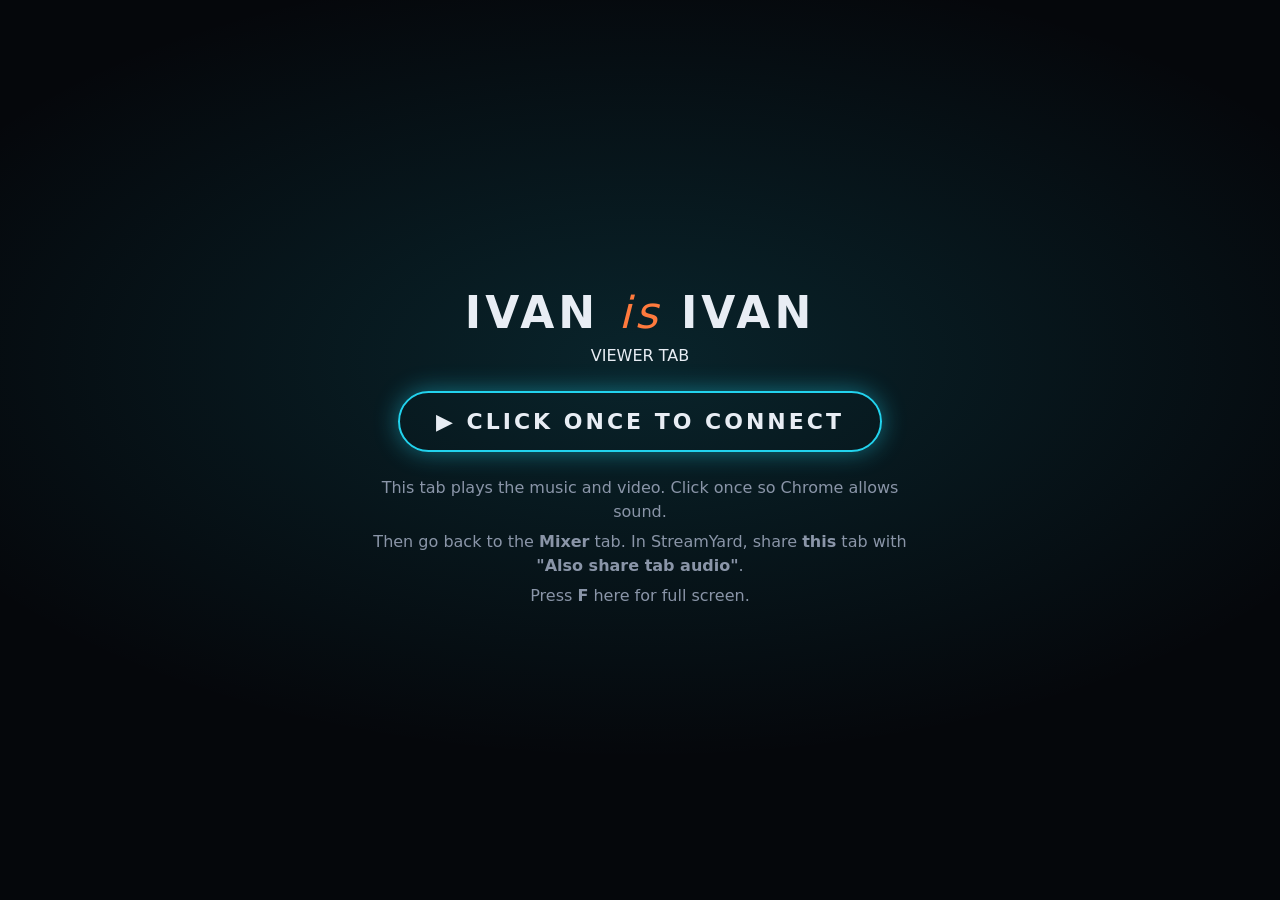
==== ivan-is-ivan-mixer/viewer.html @ f8970349 "v3.2.2: Ivan icon for the desktop button and browser tabs Co-Authored-By: Claude Opus 5.5 <noreply@a" ====
<!doctype html>
<html lang="en">
<head>
<meta charset="utf-8">
<meta name="viewport" content="width=device-width, initial-scale=1">
<link rel="icon" href="icon.png">
<title>Ivan is Ivan — VIEWER (share this tab)</title>
<style>
  html, body { margin: 0; height: 100%; background: #000; overflow: hidden; font-family: "Segoe UI", system-ui, sans-serif; color: #e8edf4; }
  body.idle { cursor: none; }
  .vid { position: fixed; inset: 0; opacity: 0; transition: opacity .25s; background: #000; }
  .vid iframe, .vid > div { position: absolute; inset: 0; width: 100%; height: 100%; border: 0; pointer-events: none; }
  .badge {
    --cc: #22d3ee; position: fixed; z-index: 10; left: 2.5vw; bottom: 4vh; max-width: min(60vw, 720px);
    display: flex; align-items: center; gap: 14px; padding: 10px 22px 10px 10px;
    background: rgba(6, 8, 12, .78); backdrop-filter: blur(8px);
    border: 2px solid color-mix(in srgb, var(--cc) 70%, transparent); border-radius: 60px;
    box-shadow: 0 10px 30px rgba(0, 0, 0, .55), 0 0 24px color-mix(in srgb, var(--cc) 30%, transparent);
  }
  .badge.hidden { display: none; }
  .badge.enter { animation: badgeIn .7s cubic-bezier(.2, .8, .2, 1); }
  .badge img { width: clamp(48px, 5.5vw, 84px); aspect-ratio: 1; border-radius: 50%; object-fit: cover; flex: none; border: 3px solid var(--cc); background: #111; }
  .badge .txt { min-width: 0; }
  .badge .name { font-size: clamp(16px, 1.9vw, 30px); font-weight: 800; white-space: nowrap; overflow: hidden; text-overflow: ellipsis; text-shadow: 0 2px 8px #000; }
  .badge .song { font-size: clamp(12px, 1.25vw, 20px); color: #d5dce6; white-space: nowrap; overflow: hidden; text-overflow: ellipsis; }
  @keyframes badgeIn { from { opacity: 0; transform: translateX(-40px); } to { opacity: 1; transform: none; } }
  /* only you see these: before the first click, and when the mixer is not connected */
  .connect { position: fixed; inset: 0; z-index: 50; display: grid; place-items: center; text-align: center; background: radial-gradient(800px 400px at 50% 40%, rgba(34, 211, 238, .14), transparent), #05070b; cursor: pointer; }
  .connect.hidden { display: none; }
  .connect h1 { font-size: 44px; letter-spacing: 4px; margin: 0 0 8px; }
  .connect h1 em { color: #ff7a3d; font-weight: 300; }
  .connect .big { display: inline-block; margin: 26px 0 18px; font-size: 22px; font-weight: 800; letter-spacing: 3px; padding: 16px 36px; border-radius: 40px; border: 2px solid #22d3ee; box-shadow: 0 0 24px rgba(34, 211, 238, .45); }
  .connect p { color: #8a95a8; max-width: 560px; margin: 6px auto; line-height: 1.5; }
  .status { position: fixed; z-index: 20; top: 10px; right: 10px; font-size: 12px; padding: 4px 10px; border-radius: 20px; background: rgba(255, 59, 79, .9); color: #fff; }
  .status.hidden { display: none; }
</style>
</head>
<body>
  <div class="vid" id="wrapA"><div id="vA"></div></div>
  <div class="vid" id="wrapB"><div id="vB"></div></div>

  <div class="badge hidden" id="badge">
    <img id="avatar" alt="">
    <div class="txt"><div class="name" id="name"></div><div class="song" id="song"></div></div>
  </div>

  <div class="connect" id="connect">
    <div>
      <h1>IVAN <em>is</em> IVAN</h1>
      <div>VIEWER TAB</div>
      <div class="big">▶ CLICK ONCE TO CONNECT</div>
      <p>This tab plays the music and video. Click once so Chrome allows sound.</p>
      <p>Then go back to the <b>Mixer</b> tab. In StreamYard, share <b>this</b> tab with <b>"Also share tab audio"</b>.</p>
      <p>Press <b>F</b> here for full screen.</p>
    </div>
  </div>
  <div class="status hidden" id="status">Mixer not connected — open the Mixer tab</div>

  <script src="viewer.js?v=3.2.2"></script>
  <script src="https://www.youtube.com/iframe_api"></script>
</body>
</html>
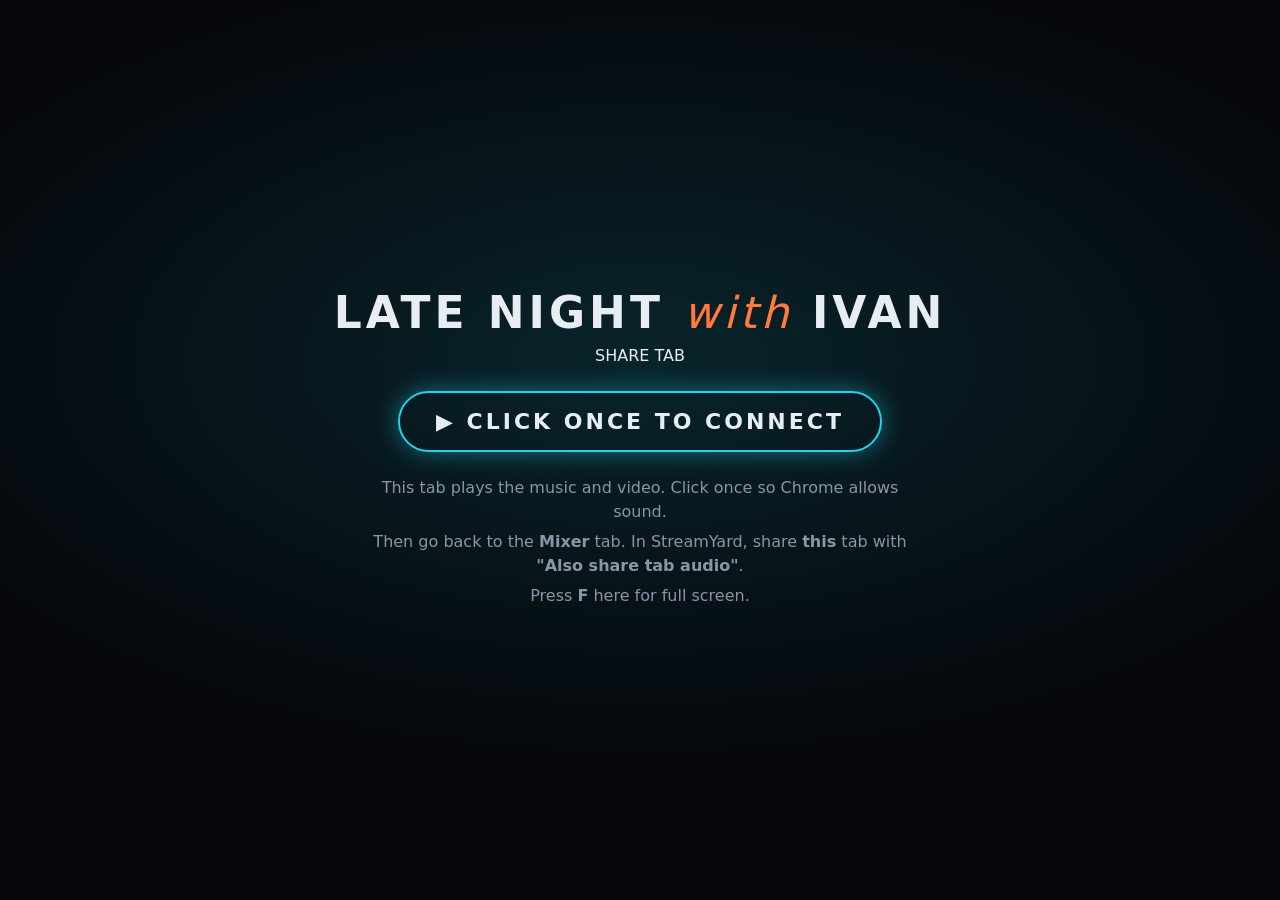
==== commit bd7db4ec: "v4.0.0: Late Night with Ivan - overlays, zip-based Mad World Studios installer, data kept apart Co-A" ====
--- a/ivan-is-ivan-mixer/viewer.html
+++ b/ivan-is-ivan-mixer/viewer.html
@@ -4,7 +4,7 @@
 <meta charset="utf-8">
 <meta name="viewport" content="width=device-width, initial-scale=1">
 <link rel="icon" href="icon.png">
-<title>Ivan is Ivan — VIEWER (share this tab)</title>
+<title>Late Night with Ivan — SHARE (StreamYard)</title>
 <style>
   html, body { margin: 0; height: 100%; background: #000; overflow: hidden; font-family: "Segoe UI", system-ui, sans-serif; color: #e8edf4; }
   body.idle { cursor: none; }
@@ -31,6 +31,18 @@
   .connect h1 em { color: #ff7a3d; font-weight: 300; }
   .connect .big { display: inline-block; margin: 26px 0 18px; font-size: 22px; font-weight: 800; letter-spacing: 3px; padding: 16px 36px; border-radius: 40px; border: 2px solid #22d3ee; box-shadow: 0 0 24px rgba(34, 211, 238, .45); }
   .connect p { color: #8a95a8; max-width: 560px; margin: 6px auto; line-height: 1.5; }
+  /* overlays: pictures and short videos over the music */
+  .ov { position: fixed; z-index: 8; display: flex; align-items: center; justify-content: center; opacity: 0; transform: scale(.97); transition: opacity .45s, transform .45s; pointer-events: none; }
+  .ov.show { opacity: 1; transform: none; }
+  .ov img, .ov video { display: block; max-width: 100%; max-height: 100%; object-fit: contain; }
+  .ov.pos-full { inset: 0; background: #000; }
+  .ov.pos-full img, .ov.pos-full video { width: 100%; height: 100%; object-fit: cover; }
+  .ov.pos-big { inset: 7vh 9vw 16vh; }
+  .ov.pos-big img, .ov.pos-big video { border-radius: 14px; box-shadow: 0 20px 60px rgba(0, 0, 0, .7); }
+  .ov.pos-corner { top: 3vh; right: 2.5vw; width: 30vw; height: 30vh; justify-content: flex-end; align-items: flex-start; }
+  .ov.pos-corner img, .ov.pos-corner video { border-radius: 10px; box-shadow: 0 10px 30px rgba(0, 0, 0, .6); }
+  .ov.pos-lower { left: 0; right: 0; bottom: 15vh; height: 22vh; }
+  .ov.pos-lower img, .ov.pos-lower video { border-radius: 10px; box-shadow: 0 10px 30px rgba(0, 0, 0, .6); }
   .status { position: fixed; z-index: 20; top: 10px; right: 10px; font-size: 12px; padding: 4px 10px; border-radius: 20px; background: rgba(255, 59, 79, .9); color: #fff; }
   .status.hidden { display: none; }
 </style>
@@ -39,6 +51,8 @@
   <div class="vid" id="wrapA"><div id="vA"></div></div>
   <div class="vid" id="wrapB"><div id="vB"></div></div>
 
+  <div class="ov" id="ov"></div>
+
   <div class="badge hidden" id="badge">
     <img id="avatar" alt="">
     <div class="txt"><div class="name" id="name"></div><div class="song" id="song"></div></div>
@@ -46,8 +60,8 @@
 
   <div class="connect" id="connect">
     <div>
-      <h1>IVAN <em>is</em> IVAN</h1>
-      <div>VIEWER TAB</div>
+      <h1>LATE NIGHT <em>with</em> IVAN</h1>
+      <div>SHARE TAB</div>
       <div class="big">▶ CLICK ONCE TO CONNECT</div>
       <p>This tab plays the music and video. Click once so Chrome allows sound.</p>
       <p>Then go back to the <b>Mixer</b> tab. In StreamYard, share <b>this</b> tab with <b>"Also share tab audio"</b>.</p>
@@ -56,7 +70,7 @@
   </div>
   <div class="status hidden" id="status">Mixer not connected — open the Mixer tab</div>
 
-  <script src="viewer.js?v=3.2.2"></script>
+  <script src="viewer.js?v=4.0.0"></script>
   <script src="https://www.youtube.com/iframe_api"></script>
 </body>
 </html>
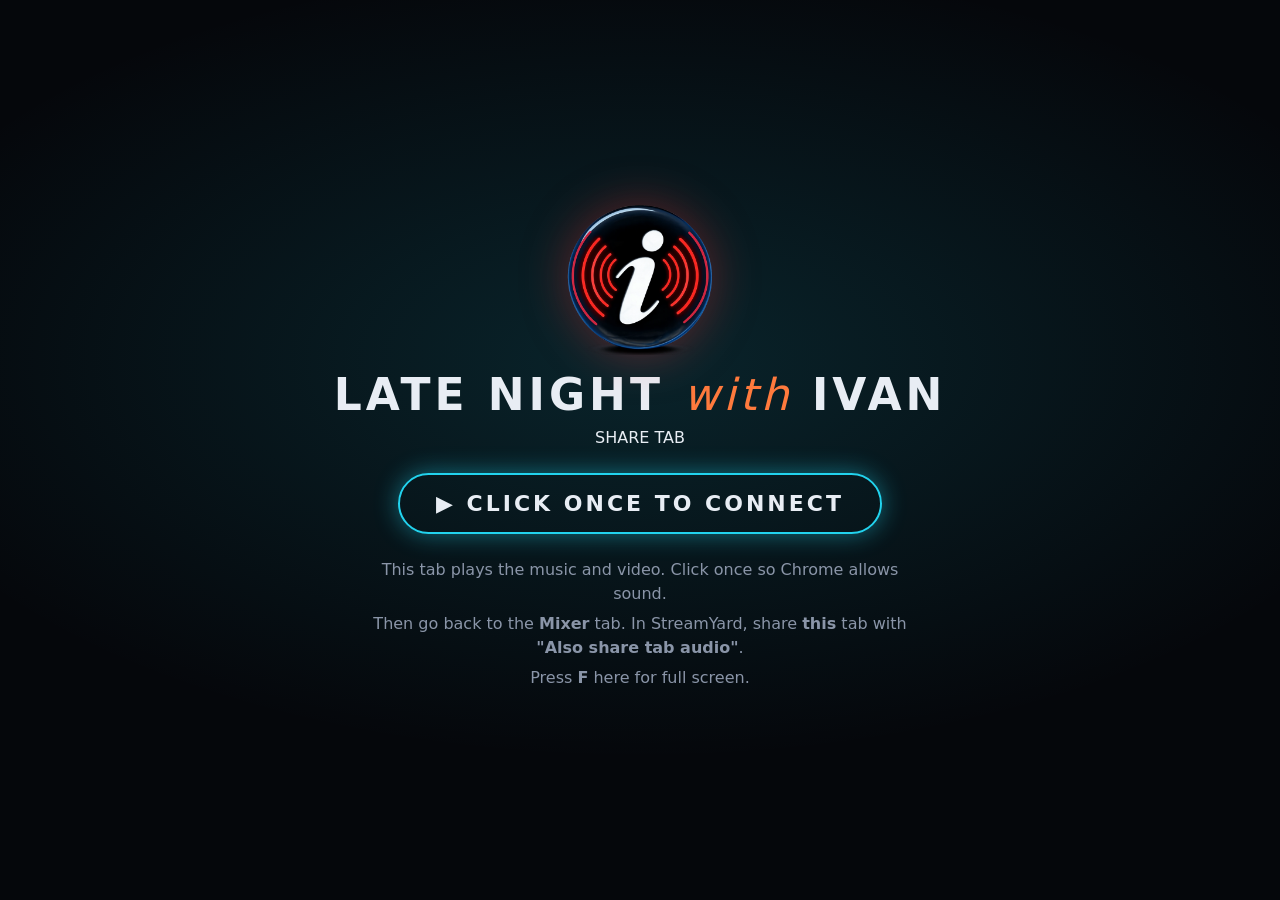
==== commit 51e5d831: "v4.1.0: mixtape mode (song files play offline), drag fix, one board/one Share tab, resume after rest" ====
--- a/ivan-is-ivan-mixer/viewer.html
+++ b/ivan-is-ivan-mixer/viewer.html
@@ -10,14 +10,57 @@
   body.idle { cursor: none; }
   .vid { position: fixed; inset: 0; opacity: 0; transition: opacity .25s; background: #000; }
   .vid iframe, .vid > div { position: absolute; inset: 0; width: 100%; height: 100%; border: 0; pointer-events: none; }
+  /* song files from this computer: a video file fills the screen; a music-only file shows the logo */
+  .vid .filevid { position: absolute; inset: 0; width: 100%; height: 100%; object-fit: contain; background: #000; display: none; }
+  .vid.file .filevid { display: block; }
+  .vid.file iframe, .vid.file > div { visibility: hidden; }
+  .vid.audio .filevid { opacity: 0; }
+  .vid.audio { background: radial-gradient(60vmin 60vmin at 50% 45%, rgba(255, 40, 40, .22), transparent 70%), url(logo-ivan.png) center 45% / 34vmin no-repeat, #05070b; }
   .badge {
-    --cc: #22d3ee; position: fixed; z-index: 10; left: 2.5vw; bottom: 4vh; max-width: min(60vw, 720px);
+    --cc: #22d3ee; position: fixed; z-index: 10; left: 2.5vw; top: 4vh; max-width: min(46vw, 640px);
     display: flex; align-items: center; gap: 14px; padding: 10px 22px 10px 10px;
     background: rgba(6, 8, 12, .78); backdrop-filter: blur(8px);
     border: 2px solid color-mix(in srgb, var(--cc) 70%, transparent); border-radius: 60px;
     box-shadow: 0 10px 30px rgba(0, 0, 0, .55), 0 0 24px color-mix(in srgb, var(--cc) 30%, transparent);
   }
   .badge.hidden { display: none; }
+  /* where the badge sits: top corners keep it off the lyrics, which are usually at the bottom */
+  .badge.pos-tr { left: auto; right: 2.5vw; }
+  .badge.pos-bl { top: auto; bottom: 4vh; }
+  body.bar-on .badge.pos-bl { bottom: calc(var(--barh) + 2vh); }
+  .badge.pos-tr.enter { animation-name: badgeInR; }
+  @keyframes badgeInR { from { opacity: 0; transform: translateX(40px); } to { opacity: 1; transform: none; } }
+  .badge.leave { animation: badgeOut .5s ease forwards; }
+  @keyframes badgeOut { to { opacity: 0; transform: translateY(-10px); } }
+  /* your logo, top right */
+  .bug { position: fixed; z-index: 11; top: 3vh; right: 2vw; width: clamp(56px, 6.5vw, 120px); opacity: .92; filter: drop-shadow(0 4px 12px rgba(0,0,0,.6)); transition: opacity .4s; pointer-events: none; }
+  .bug.hidden { opacity: 0; }
+  body.badge-tr .bug { top: auto; bottom: calc(3vh + var(--barnow, 0px)); }
+  /* the DJ bar: both decks, time left, crossfader and what's next */
+  :root { --barh: 12vh; }
+  .djbar { position: fixed; z-index: 9; left: 0; right: 0; bottom: 0; height: var(--barh); display: grid; grid-template-columns: 1fr minmax(160px, 18vw) 1fr; align-items: center; gap: 1.2vw; padding: 0 1.4vw;
+    background: linear-gradient(180deg, rgba(5, 7, 11, .55), rgba(5, 7, 11, .92)); border-top: 1px solid rgba(255, 255, 255, .08); backdrop-filter: blur(6px); transform: translateY(105%); transition: transform .5s cubic-bezier(.2, .8, .2, 1); }
+  body.bar-on .djbar { transform: none; }
+  body.bar-on { --barnow: var(--barh); }
+  .dj { --c: #4fd1c5; display: grid; grid-template-columns: auto minmax(0, 1fr) auto; align-items: center; gap: .9vw; min-width: 0; opacity: .55; transition: opacity .4s; }
+  .dj.b { --c: #f6ad55; }
+  .dj.live { opacity: 1; }
+  .dj img { height: calc(var(--barh) * .62); aspect-ratio: 16 / 9; object-fit: cover; border-radius: 6px; border: 2px solid var(--c); background: #000; }
+  .dj .t { min-width: 0; }
+  .dj .ti { font-weight: 800; font-size: clamp(12px, 1.35vw, 24px); white-space: nowrap; overflow: hidden; text-overflow: ellipsis; }
+  .dj .wr { color: #cdd5df; font-size: clamp(10px, .95vw, 17px); white-space: nowrap; overflow: hidden; text-overflow: ellipsis; }
+  .dj .pr { height: 4px; border-radius: 2px; background: rgba(255, 255, 255, .12); margin-top: .6vh; overflow: hidden; }
+  .dj .pr i { display: block; height: 100%; width: 0; background: var(--c); transition: width .25s linear; }
+  .dj .tm { font-family: ui-monospace, Consolas, monospace; font-weight: 700; font-size: clamp(14px, 1.8vw, 32px); color: var(--c); }
+  .dj.warn .tm { color: #f6e05e; } .dj.crit .tm { color: #fc5c65; }
+  .mid { text-align: center; min-width: 0; }
+  .xfv { position: relative; height: 6px; border-radius: 3px; background: linear-gradient(90deg, #4fd1c5, #2a2f38 35% 65%, #f6ad55); margin: 0 auto .8vh; }
+  .xfv i { position: absolute; top: -5px; width: 8px; height: 16px; margin-left: -4px; border-radius: 3px; background: #fff; left: 0; transition: left .2s linear; }
+  .mid .nx { font-size: clamp(10px, .9vw, 16px); color: #cdd5df; white-space: nowrap; overflow: hidden; text-overflow: ellipsis; }
+  .mid .nx b { color: #fff; letter-spacing: 1px; }
+  .mid .bpm { font-family: ui-monospace, Consolas, monospace; font-size: clamp(9px, .8vw, 14px); color: #8a95a8; margin-top: .3vh; }
+  body.bar-on .ov.pos-lower { bottom: calc(var(--barh) + 3vh); }
+  body.bar-on .ov.pos-big { bottom: calc(var(--barh) + 3vh); }
   .badge.enter { animation: badgeIn .7s cubic-bezier(.2, .8, .2, 1); }
   .badge img { width: clamp(48px, 5.5vw, 84px); aspect-ratio: 1; border-radius: 50%; object-fit: cover; flex: none; border: 3px solid var(--cc); background: #111; }
   .badge .txt { min-width: 0; }
@@ -28,6 +71,7 @@
   .connect { position: fixed; inset: 0; z-index: 50; display: grid; place-items: center; text-align: center; background: radial-gradient(800px 400px at 50% 40%, rgba(34, 211, 238, .14), transparent), #05070b; cursor: pointer; }
   .connect.hidden { display: none; }
   .connect h1 { font-size: 44px; letter-spacing: 4px; margin: 0 0 8px; }
+  .connect .logo { width: 150px; filter: drop-shadow(0 0 24px rgba(255, 50, 50, .35)); margin-bottom: 10px; }
   .connect h1 em { color: #ff7a3d; font-weight: 300; }
   .connect .big { display: inline-block; margin: 26px 0 18px; font-size: 22px; font-weight: 800; letter-spacing: 3px; padding: 16px 36px; border-radius: 40px; border: 2px solid #22d3ee; box-shadow: 0 0 24px rgba(34, 211, 238, .45); }
   .connect p { color: #8a95a8; max-width: 560px; margin: 6px auto; line-height: 1.5; }
@@ -53,6 +97,14 @@
 
   <div class="ov" id="ov"></div>
 
+  <img class="bug hidden" id="bug" src="logo-ivan.png" alt="">
+
+  <div class="djbar" id="djbar">
+    <div class="dj a" id="djA"><img alt=""><div class="t"><div class="ti"></div><div class="wr"></div><div class="pr"><i></i></div></div><div class="tm"></div></div>
+    <div class="mid"><div class="xfv"><i id="xfv"></i></div><div class="nx" id="nx"></div><div class="bpm" id="bpmv"></div></div>
+    <div class="dj b" id="djB"><img alt=""><div class="t"><div class="ti"></div><div class="wr"></div><div class="pr"><i></i></div></div><div class="tm"></div></div>
+  </div>
+
   <div class="badge hidden" id="badge">
     <img id="avatar" alt="">
     <div class="txt"><div class="name" id="name"></div><div class="song" id="song"></div></div>
@@ -60,6 +112,7 @@
 
   <div class="connect" id="connect">
     <div>
+      <img class="logo" src="logo-ivan.png" alt="">
       <h1>LATE NIGHT <em>with</em> IVAN</h1>
       <div>SHARE TAB</div>
       <div class="big">▶ CLICK ONCE TO CONNECT</div>
@@ -68,9 +121,10 @@
       <p>Press <b>F</b> here for full screen.</p>
     </div>
   </div>
+  <div class="connect hidden" id="dup"><div><img class="logo" src="logo-ivan.png" alt=""><h1>EXTRA SHARE TAB</h1><p>Another Share tab is already live. Close this one.</p></div></div>
   <div class="status hidden" id="status">Mixer not connected — open the Mixer tab</div>
 
-  <script src="viewer.js?v=4.0.0"></script>
-  <script src="https://www.youtube.com/iframe_api"></script>
+  <script src="viewer.js?v=4.1.0"></script>
+  <script src="https://www.youtube.com/iframe_api" onerror="window.ytLoadFailed && window.ytLoadFailed()"></script>
 </body>
 </html>
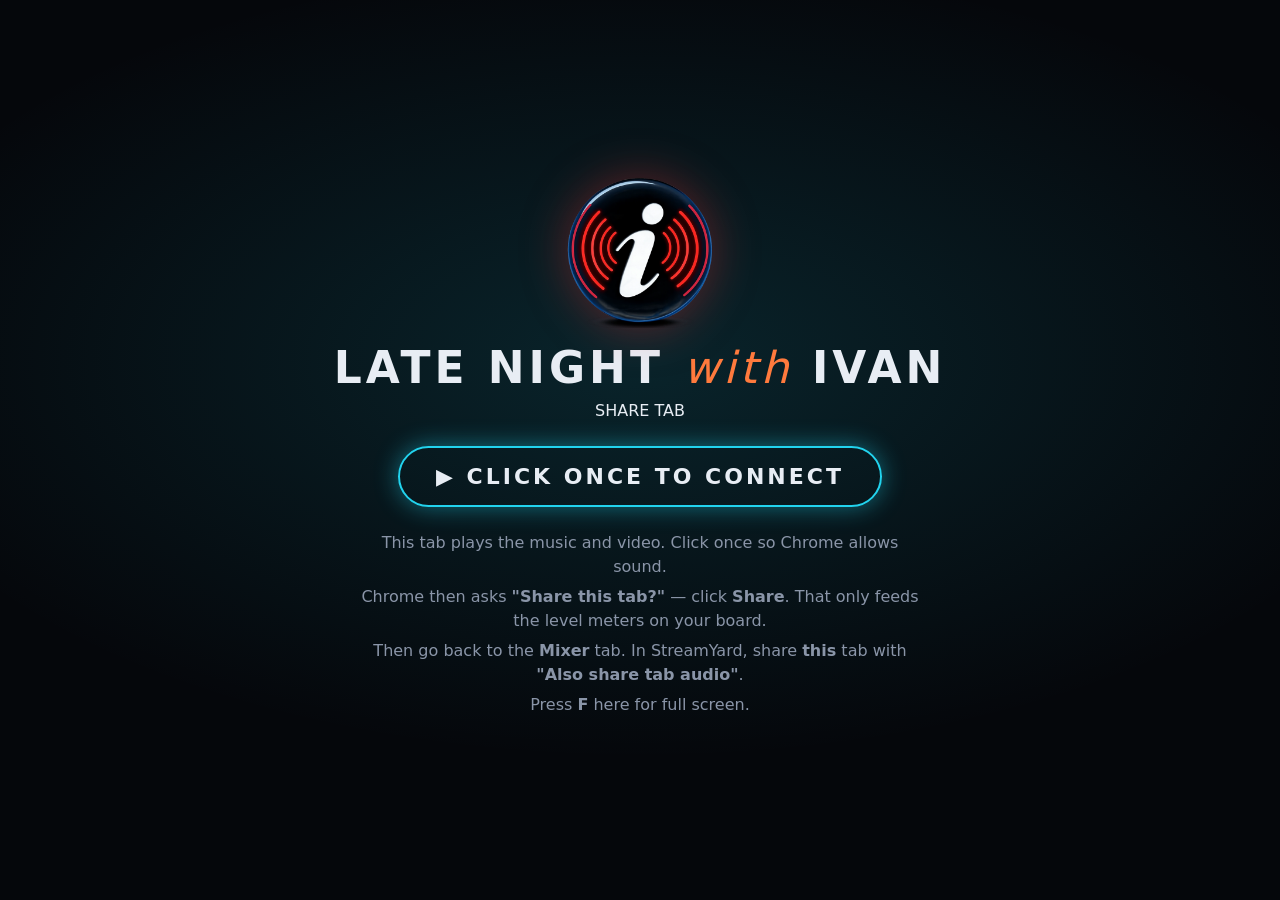
==== commit 60c7e84e: "v4.2.0: LED level meters - real music-out from the Share tab, mic input with device picker Co-Author" ====
--- a/ivan-is-ivan-mixer/viewer.html
+++ b/ivan-is-ivan-mixer/viewer.html
@@ -117,6 +117,7 @@
       <div>SHARE TAB</div>
       <div class="big">▶ CLICK ONCE TO CONNECT</div>
       <p>This tab plays the music and video. Click once so Chrome allows sound.</p>
+      <p>Chrome then asks <b>"Share this tab?"</b> — click <b>Share</b>. That only feeds the level meters on your board.</p>
       <p>Then go back to the <b>Mixer</b> tab. In StreamYard, share <b>this</b> tab with <b>"Also share tab audio"</b>.</p>
       <p>Press <b>F</b> here for full screen.</p>
     </div>
@@ -124,7 +125,7 @@
   <div class="connect hidden" id="dup"><div><img class="logo" src="logo-ivan.png" alt=""><h1>EXTRA SHARE TAB</h1><p>Another Share tab is already live. Close this one.</p></div></div>
   <div class="status hidden" id="status">Mixer not connected — open the Mixer tab</div>
 
-  <script src="viewer.js?v=4.1.0"></script>
+  <script src="viewer.js?v=4.2.0"></script>
   <script src="https://www.youtube.com/iframe_api" onerror="window.ytLoadFailed && window.ytLoadFailed()"></script>
 </body>
 </html>
